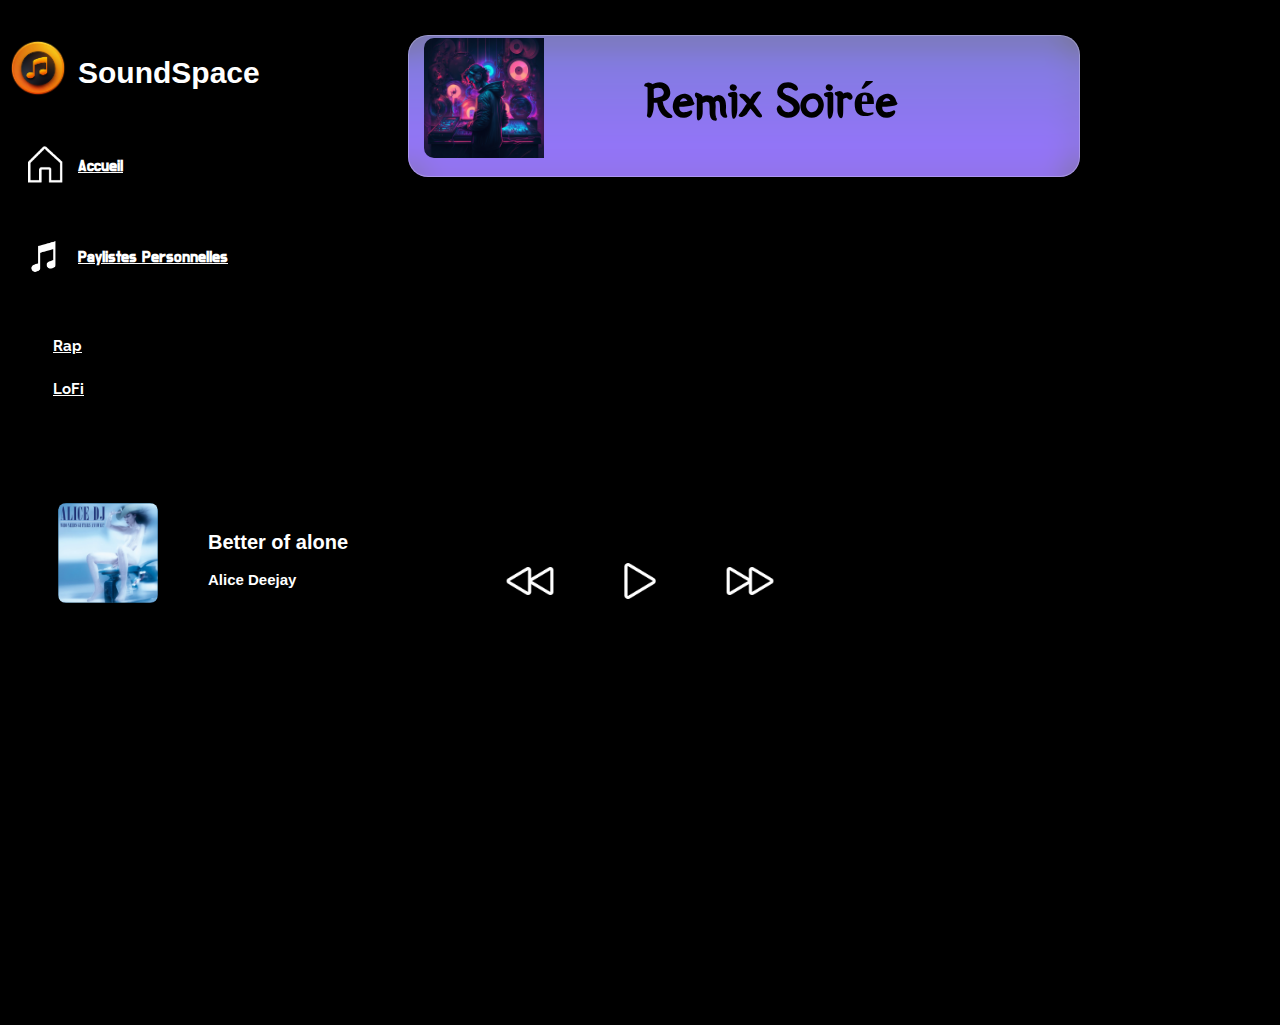
==== remix.html @ 1a49b8ed "main" ====
<!DOCTYPE html>
<html lang="fr">
<head>
    <meta charset="UTF-8">
    <meta http-equiv="X-UA-Compatible" content="IE=edge">
    <meta name="viewport" content="width=device-width, initial-scale=1.0">
    <link rel="shortcut icon" href="./assets/logo.png" type="image/x-icon">
    <link rel="stylesheet" href="./remix.css">
    
    <title>SoundSpace</title>
</head>
<body>
    <img src="./assets/logo.png" alt="logo" class="logo">
    <h1 class="name">SoundSpace</h1>

    <div class="navbar">
        <a href="">
            <img src="./assets/icons/home.png" alt="icon home" class="icon">
            <h3>Accueil</h3>
        </a>
        <a href="">
            <img src="./assets/icons/playliste.png" alt="icon playliste" class="icon">
            <h3>Paylistes Personnelles</h3>
        </a>
        <hr>
        <a href=""><h5>Rap</h5></a>
        <a href=""><h5>LoFi</h5></a>
    </div>

    <section id="index" class="wrapper"></section>
    <div class="musique">
        <img src="./assets/miniatures/Hymn-for-the-weekend.png" class="img">
        <h1 class="titre">Nom du morceau</h1>
        <h2 class="artiste">Artiste</h2>
        <div class="player">
            <audio src="./assets/audio/7. Sweet dreams – Eurythmics.mp3"></audio>
        </div>
        <div class="btns">
            <span class="retour">
                <img src="./assets/icons/retour.png" alt="retour" class="play">
            </span>
            <span class="play-pause">
                <img src="./assets/icons/play.png" alt="play">
            </span>
            <span class="suivant">
                <img src="./assets/icons/suivant.png" alt="suivant">
            </span>
        </div>
    </div>
    <div class="degrade"></div>
    <div class="card">
        <h1>Remix Soirée</h1>
        <img src="./assets/dj.png" alt="img dj">
    </div>
    

</body>
<script src="./lecture.js"></script>
</html>
---- remix.css ----
/* Font */
@import url('https://fonts.googleapis.com/css2?family=Dancing+Script&family=East+Sea+Dokdo&family=Yeon+Sung&display=swap');
@import url('https://fonts.googleapis.com/css2?family=Roboto+Mono:wght@500&display=swap');
@import url('https://fonts.googleapis.com/css2?family=Do+Hyeon&display=swap');
@import url('https://fonts.googleapis.com/css2?family=Raleway:wght@200&display=swap');
/* Font */

body{
    background-color: #000000;
    overflow: hidden;  
    font-family: Arial, Helvetica, sans-serif;
}
.logo{
    width: 60px;
    position: relative;
    top: 30px;
}
.name{
  color: white;
  position: relative;
  font-size: 30px;
  bottom: 36px;
  left: 70px;
}



.navbar h3{
    color: white;
    font-family: 'Do Hyeon', sans-serif;
    font-size: 16px;
    position: relative;
    left: 70px;
    bottom: 47px;
}
a:visited{
    color: white;
}
.icon{
    width: 35px;
    position: relative;
    left: 20px;
}
hr{
    width: 100px;
    position: relative;
    right: 880px;
    bottom: 20px;
}
h5{
    color: white;
    font-family: 'Raleway', sans-serif;
    font-size: 15px;
    position: relative;
    left: 45px;
    bottom: 20px;
}




.titre{
    color: white;
    font-family: Arial, Helvetica, sans-serif;
    font-size: 20px;
    position: relative;
    top: 274px;
    left: 200px;
}
.artiste{
    color: white;
    font-family: Arial, Helvetica, sans-serif;
    font-size: 15px;
    position: relative;
    top: 275px;
    left: 200px;
}
.img{
    position: relative;
    top: 350px;
    width: 100px;
    left: 50px;
    border-radius: 8px;
}
.btns{
    position: relative;
    top: 170px;
    display: flex;
    justify-content: center;
}
.btns span{
    margin: 30px;
    cursor: pointer;
}
.btns span img{
    width: 50px;
}

.card {
    max-width: 300px;
    min-height: 20px;
    display: flex;
    flex-direction: column;
    justify-content: space-between;
  
    max-width: 900px;
    height: 70px;
    padding: 35px;
  
    border: 1px solid rgba(255, 255, 255, .25);
    border-radius: 20px;
    background-color: rgba(255, 255, 255, 0.45);
    box-shadow: 0 0 10px 1px rgba(0, 0, 0, 0.25);
  
    backdrop-filter: blur(15px);

    position: relative;
    left: 600px;
    bottom: 840px;
  }
  
  .card-footer {
    font-size: 0.65em;
    color: #446;
  }
  .degrade{
    background: linear-gradient(rgb(22, 19, 190), rgb(68, 0, 255));
    width: 970px;
    height: 135px;
    position: relative;
    bottom: 700px;
    left: 600px;
    border-radius: 20px;
  }

.card img{
    width: 120px;
    position: relative;
    bottom: 163px;
    right: 20px;
    border-top-left-radius: 10px;
    border-bottom-left-radius: 10px;
}
.card h1{
    position: relative;
    left: 370px;
    bottom: 35px;
    font-family: 'Yeon Sung', cursive;
    font-size: 50px;
}


@media (max-width: 1440px) {
    .btns{
        position: relative;
        top: -100px;
    }
    .img{
        position: relative;
        top: 60px;
    }   
    .titre{
        position: relative;
        top: -30px;
    }
    .artiste{
        position: relative;
        top: -26px;
    }
    .card{
        position: relative;
        left: 400px;
        width: 600px;
    }
    .degrade{
        position: relative;
        left: 400px;
        width: 670px;
    }
    .card h1{
        left: 200px;
    }
}
@media (max-width: 1024px) {
    .btns{
        position: relative;
        top: 80px;
    }
    .img{
        position: relative;
        top: 240px;
    }   
    .titre{
        position: relative;
        top: 160px;
        right: 35px;
    }
    .artiste{
        position: relative;
        top: 240px;
    }
    .hr{
        color: white;
    }
    .card{
        position: relative;
        left: 350px;
    }
    .degrade{
        position: relative;
        left: 350px;
    }
}
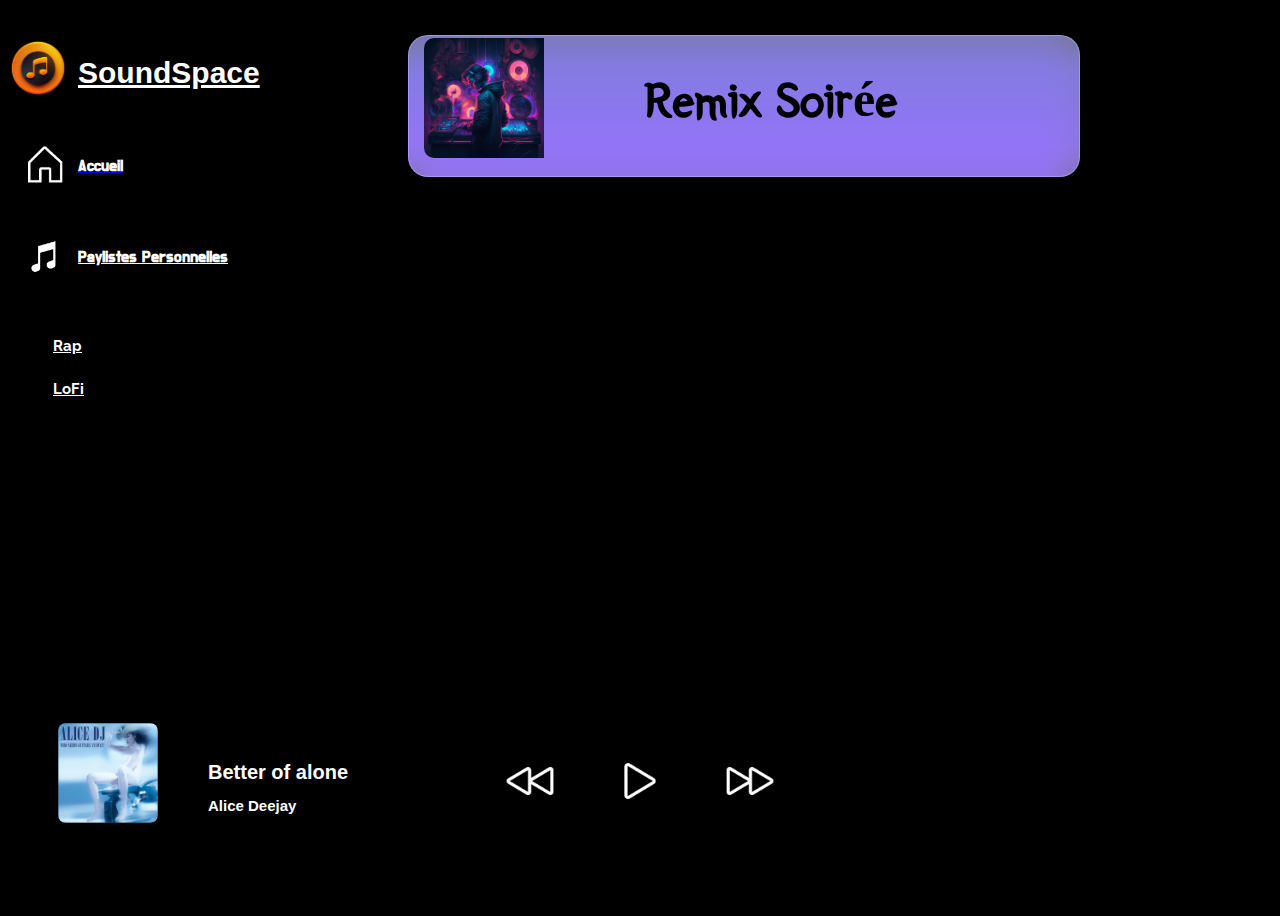
==== commit 0e8ba7ef: "responsive" ====
--- a/remix.html
+++ b/remix.html
@@ -10,11 +10,14 @@
     <title>SoundSpace</title>
 </head>
 <body>
-    <img src="./assets/logo.png" alt="logo" class="logo">
-    <h1 class="name">SoundSpace</h1>
-
+    <div class="haut">
+        <a href="">
+            <img src="./assets/logo.png" alt="logo" class="logo">
+            <h1 class="name">SoundSpace</h1>
+        </a>
+    </div>
     <div class="navbar">
-        <a href="">
+        <a href="./soundspace.html">
             <img src="./assets/icons/home.png" alt="icon home" class="icon">
             <h3>Accueil</h3>
         </a>
--- a/remix.css
+++ b/remix.css
@@ -9,6 +9,7 @@
     background-color: #000000;
     overflow: hidden;  
     font-family: Arial, Helvetica, sans-serif;
+    height: 100vh;
 }
 .logo{
     width: 60px;
@@ -153,19 +154,19 @@
 @media (max-width: 1440px) {
     .btns{
         position: relative;
-        top: -100px;
-    }
-    .img{
-        position: relative;
-        top: 60px;
+        top: 100px;
+    }
+    .img{
+        position: relative;
+        top: 280px;
     }   
     .titre{
         position: relative;
-        top: -30px;
-    }
-    .artiste{
-        position: relative;
-        top: -26px;
+        top: 200px;
+    }
+    .artiste{
+        position: relative;
+        top: 200px;
     }
     .card{
         position: relative;
@@ -197,17 +198,148 @@
     }
     .artiste{
         position: relative;
-        top: 240px;
+        top: 160px;
     }
     .hr{
         color: white;
     }
     .card{
         position: relative;
-        left: 350px;
+        left: 300px;
     }
     .degrade{
         position: relative;
-        left: 350px;
+        left: 300px;
+    }
+}
+@media (max-width: 768px) {
+    .btns{
+        position: relative;
+        top: 260px;
+        left: 100px;
+    }
+    .img{
+        position: relative;
+        top: 440px;
+        left: 10px;
+    }
+    .titre{
+        position: relative;
+        top: 350px;
+        left: 130px;
+    }
+    .artiste{
+        position: relative;
+        top: 350px;
+        left: 130px;
+    }
+    .card{
+        width: 500px;
+    }
+    .degrade{
+        width: 570px;
+    }
+}
+@media (max-width: 425px) {
+    .haut{
+        display: flex;
+        justify-content: center;
+        align-items: center;
+        position: relative;
+        left: 200px;
+    }
+    .logo{
+        width: 100px;
+        position: relative;
+        top: 40px;
+    }
+    .name{
+        position: relative;
+        top: -50px;
+        left: 120px;
+    }
+    .navbar{
+        opacity: 0;
+    }
+    .card{
+        width: 800px;
+        position: relative;
+        left: 50px;
+        top: -800px;
+    }
+    .degrade{
+        width: 870px;
+        position: relative;
+        left: 50px;
+        top: -660px;
+    }
+    .card h1{
+        font-size: 70px;
+        position: relative;
+        top: -60px;
+    }
+    .card img{
+        position: relative;
+        top: -220px;
+    }
+    .img{
+        position: relative;
+        top: 1150px;
+        width: 150px;
+    }
+    .btns{
+        position: relative;
+        left: 550px;
+        top: 950px;
+    }
+    .artiste{
+        position: relative;
+        top: 1050px;
+        left: 200px;
+        font-size: 20px;
+    }
+    .titre{
+        position: relative;
+        top: 1050px;
+        left: 200px;
+        font-size: 30px;
+    }
+}
+@media (max-width: 375px) {
+    .img{
+        position: relative;
+        top: 1400px;
+    }
+    .artiste{
+        position: relative;
+        top: 1300px;
+    }
+    .titre{
+        position: relative;
+        top: 1300px;
+    }
+    .btns{
+        position: relative;
+        top: 1200px;
+        left: 550px;
+    }
+}
+@media (max-width: 320px) {
+    .img{
+        position: relative;
+        top: 1750px;
+    }
+    .artiste{
+        position: relative;
+        top: 1650px;
+    }
+    .titre{
+        position: relative;
+        top: 1650px;
+    }
+    .btns{
+        position: relative;
+        top: 1500px;
+        left: 550px;
     }
 }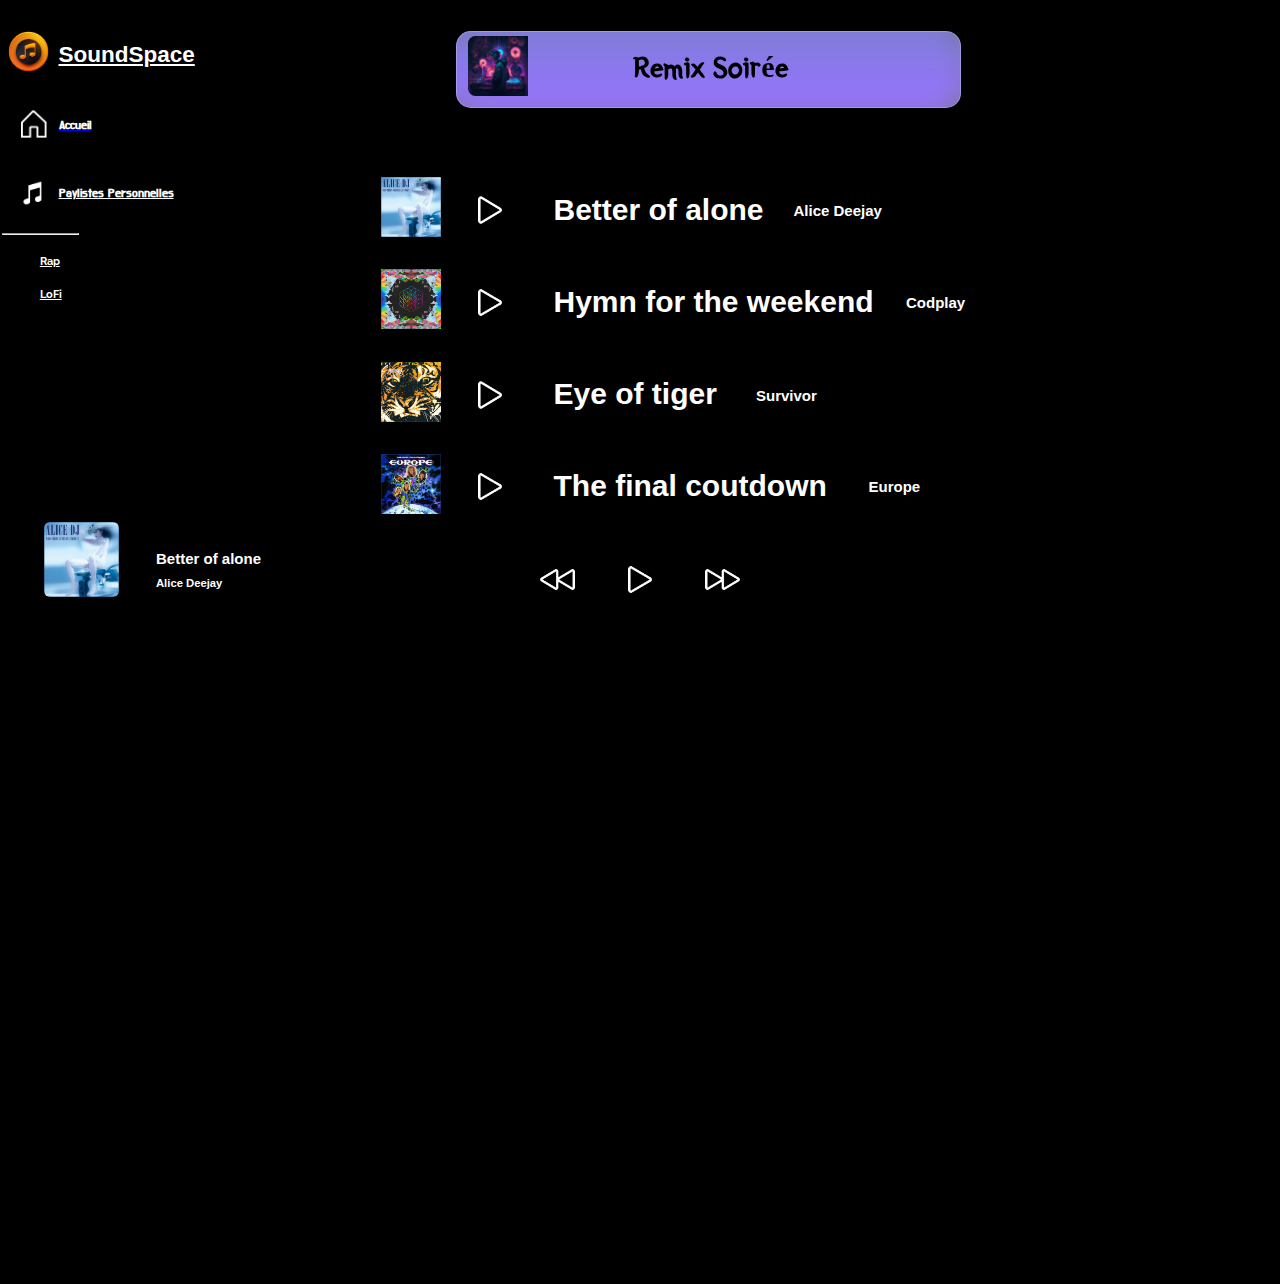
==== commit 333af785: "playlist" ====
--- a/remix.html
+++ b/remix.html
@@ -30,17 +30,57 @@
         <a href=""><h5>LoFi</h5></a>
     </div>
 
+
+    <div class="scroller">    
+        <div class="firstline">
+            <img src="./assets/miniatures/Better-of-alone.png" class="img-playliste">
+            <h1 class="titre-playliste">Better of alone</h1>
+            <h1 class="artiste-playliste">Alice Deejay</h1>
+            <audio src="./src/better.mp3" class="better"></audio>
+            <img src="./assets/icons/play.png" class="play" onclick="changeImg()">
+        </div>
+        <div class="twoline">
+            <img src="./assets/miniatures/Hymn-for-the-weekend.png" class="img-playliste2">
+            <h1 class="titre-playliste2">Hymn for the weekend</h1>
+            <h1 class="artiste-playliste2">Codplay</h1>
+            <audio src="./src/hymn.mp3" class="hymn"></audio>
+            <img src="./assets/icons/play.png" class="play2" onclick="changeImg()">
+        </div>
+        <div class="threeline">
+            <img src="./assets/miniatures/Eye-of-tiger.png" class="img-playliste3">
+            <h1 class="titre-playliste3">Eye of tiger</h1>
+            <h1 class="artiste-playliste3">Survivor</h1>
+            <audio src="./src/eye.mp3" class="eye"></audio>
+            <img src="./assets/icons/play.png" class="play3" onclick="changeImg()">
+        </div>
+        <div class="fourline">
+            <img src="./assets/miniatures/The-final-coutdown.png" class="img-playliste4">
+            <h1 class="titre-playliste4">The final coutdown</h1>
+            <h1 class="artiste-playliste4">Europe</h1>
+            <audio src="./src/final.mp3" class="final"></audio>
+            <img src="./assets/icons/play.png" class="play4" onclick="changeImg()">
+        </div>
+        <div class="fiveline">
+            <img src="./assets/miniatures/Believer.png" class="img-playliste5">
+            <h1 class="titre-playliste5">Believer</h1>
+            <h1 class="artiste-playliste5">Imagine Dragons</h1>
+            <audio src="./src/believer.mp3" class="believer"></audio>
+            <img src="./assets/icons/play.png" class="play5" onclick="changeImg()">
+        </div>
+    </div>
+
+
     <section id="index" class="wrapper"></section>
     <div class="musique">
         <img src="./assets/miniatures/Hymn-for-the-weekend.png" class="img">
         <h1 class="titre">Nom du morceau</h1>
         <h2 class="artiste">Artiste</h2>
         <div class="player">
-            <audio src="./assets/audio/7. Sweet dreams – Eurythmics.mp3"></audio>
+            <audio src="./src/audio-1.mp3" class="audio"></audio>
         </div>
         <div class="btns">
             <span class="retour">
-                <img src="./assets/icons/retour.png" alt="retour" class="play">
+                <img src="./assets/icons/retour.png" alt="retour" class="retour">
             </span>
             <span class="play-pause">
                 <img src="./assets/icons/play.png" alt="play">
@@ -56,7 +96,6 @@
         <img src="./assets/dj.png" alt="img dj">
     </div>
     
-
 </body>
 <script src="./lecture.js"></script>
 </html>--- a/remix.css
+++ b/remix.css
@@ -10,6 +10,7 @@
     overflow: hidden;  
     font-family: Arial, Helvetica, sans-serif;
     height: 100vh;
+    zoom: 75%;
 }
 .logo{
     width: 60px;
@@ -57,45 +58,7 @@
     bottom: 20px;
 }
 
-
-
-
-.titre{
-    color: white;
-    font-family: Arial, Helvetica, sans-serif;
-    font-size: 20px;
-    position: relative;
-    top: 274px;
-    left: 200px;
-}
-.artiste{
-    color: white;
-    font-family: Arial, Helvetica, sans-serif;
-    font-size: 15px;
-    position: relative;
-    top: 275px;
-    left: 200px;
-}
-.img{
-    position: relative;
-    top: 350px;
-    width: 100px;
-    left: 50px;
-    border-radius: 8px;
-}
-.btns{
-    position: relative;
-    top: 170px;
-    display: flex;
-    justify-content: center;
-}
-.btns span{
-    margin: 30px;
-    cursor: pointer;
-}
-.btns span img{
-    width: 50px;
-}
+/* card */
 
 .card {
     max-width: 300px;
@@ -117,7 +80,7 @@
 
     position: relative;
     left: 600px;
-    bottom: 840px;
+    bottom: 1390px;
   }
   
   .card-footer {
@@ -129,7 +92,7 @@
     width: 970px;
     height: 135px;
     position: relative;
-    bottom: 700px;
+    bottom: 1250px;
     left: 600px;
     border-radius: 20px;
   }
@@ -151,54 +114,115 @@
 }
 
 
+/* play */
+
+.titre{
+    color: white;
+    font-family: Arial, Helvetica, sans-serif;
+    font-size: 20px;
+    position: relative;
+    bottom: 300px;
+    left: 200px;
+}
+.artiste{
+    color: white;
+    font-family: Arial, Helvetica, sans-serif;
+    font-size: 15px;
+    position: relative;
+    bottom: 300px;
+    left: 200px;
+}
+.img{
+    position: relative;
+    bottom: 230px;
+    width: 100px;
+    left: 50px;
+    border-radius: 8px;
+}
+.btns{
+    position: relative;
+    bottom: 400px;
+    display: flex;
+    justify-content: center;
+}
+.btns span{
+    margin: 30px;
+    cursor: pointer;
+}
+.btns span img{
+    width: 50px;
+}
+
 @media (max-width: 1440px) {
+    .scroller{
+        position: relative;
+        top: -300px;
+    }
     .btns{
         position: relative;
-        top: 100px;
+        top: -460px;
     }
     .img{
         position: relative;
-        top: 280px;
+        top: -300px;
     }   
     .titre{
         position: relative;
-        top: 200px;
+        top: -380px;
     }
     .artiste{
         position: relative;
-        top: 200px;
+        top: -380px;
     }
     .card{
         position: relative;
-        left: 400px;
+        top: -1350px;
+        left: 600px;
         width: 600px;
+        height: 30px;
     }
     .degrade{
         position: relative;
-        left: 400px;
+        left: 600px;
         width: 670px;
+        height: 100px;
     }
     .card h1{
+        position: relative;
         left: 200px;
+        font-size: 40px;
+        top: -40px;
+    }
+    .card img{
+        width: 80px;
+        position: relative;
+        top: -135px;
+    }
+    hr{
+        left: -800px;
     }
 }
 @media (max-width: 1024px) {
+    .scroller{
+        position: relative;
+        left: -100px;
+    }
     .btns{
         position: relative;
-        top: 80px;
+        top: -480px;
     }
     .img{
         position: relative;
-        top: 240px;
+        top: -300px;
     }   
     .titre{
         position: relative;
-        top: 160px;
+        top: -380px;
         right: 35px;
     }
     .artiste{
         position: relative;
-        top: 160px;
+        top: -380px;
     }
     .hr{
         color: white;
@@ -213,6 +237,7 @@
     }
 }
 @media (max-width: 768px) {
+    
     .btns{
         position: relative;
         top: 260px;
@@ -342,4 +367,180 @@
         top: 1500px;
         left: 550px;
     }
+}
+.scroller{
+    overflow-y: auto;
+    overflow-x: hidden;
+    height: 550px;
+    position: relative;
+    bottom: 250px;
+}
+
+/* firstline */
+
+.firstline{
+    position: relative;
+    left: 100px;
+}
+.titre-playliste{
+    color: white;
+    position: relative;
+    left: 630px;
+    font-size: 40px; 
+}
+.artiste-playliste{
+    color: white;
+    position: relative;
+    bottom: 60px;
+    left: 950px;
+    font-size: 20px;
+}
+.playplayliste{
+    width: 30px;
+    position: relative;
+    left: 550px;
+}
+.img-playliste{
+    position: relative;
+    bottom: -90px;
+    left: 400px; 
+    width: 80px;
+}
+.play{
+    position: relative;
+    bottom: 110px;
+    left: 520px;
+    width: 50px;
+}
+
+/* twoline */
+
+.twoline{
+    position: relative;
+    left: 100px;
+}
+.titre-playliste2{
+    color: white;
+    position: relative;
+    left: 630px;
+    font-size: 40px;
+    bottom: 150px;
+}
+.artiste-playliste2{
+    color: white;
+    position: relative;
+    left: 1100px;
+    bottom: 210px;
+    font-size: 20px;
+}
+.img-playliste2{
+    position: relative;
+    bottom: 60px;
+    left: 400px; 
+    width: 80px;
+}
+.play2{
+    position: relative;
+    bottom: 260px;
+    left: 520px;
+    width: 50px;
+}
+
+/* line3 */
+
+.threeline{
+    position: relative;
+    left: 100px;
+}
+.titre-playliste3{
+    color: white;
+    position: relative;
+    left: 630px;
+    font-size: 40px;
+    bottom: 300px;
+}
+.artiste-playliste3{
+    color: white;
+    position: relative;
+    left: 900px;
+    font-size: 20px;
+    bottom: 360px;
+}
+.img-playliste3{
+    position: relative;
+    bottom: 210px;
+    left: 400px; 
+    width: 80px;
+}
+.play3{
+    position: relative;
+    bottom: 410px;
+    left: 520px;
+    width: 50px;
+}
+
+/* fourline */
+
+.fourline{
+    position: relative;
+    left: 100px;
+}
+.titre-playliste4{
+    color: white;
+    position: relative;
+    left: 630px;
+    font-size: 40px;
+    bottom: 450px;
+}
+.artiste-playliste4{
+    color: white;
+    position: relative;
+    left: 1050px;
+    font-size: 20px;
+    bottom: 510px;
+}
+.img-playliste4{
+    position: relative;
+    bottom: 360px;
+    left: 400px; 
+    width: 80px;
+}
+.play4{
+    position: relative;
+    bottom: 560px;
+    left: 520px;
+    width: 50px;
+}
+
+/* fiveline */
+
+.fiveline{
+    position: relative;
+    left: 100px;
+}
+.titre-playliste5{
+    color: white;
+    position: relative;
+    left: 630px;
+    font-size: 40px;
+    bottom: 600px;
+}
+.artiste-playliste5{
+    color: white;
+    position: relative;
+    left: 850px;
+    font-size: 20px;
+    bottom: 660px;
+}
+.img-playliste5{
+    position: relative;
+    bottom: 510px;
+    left: 400px; 
+    width: 80px;
+}
+.play5{
+    position: relative;
+    bottom: 710px;
+    left: 520px;
+    width: 50px;
 }